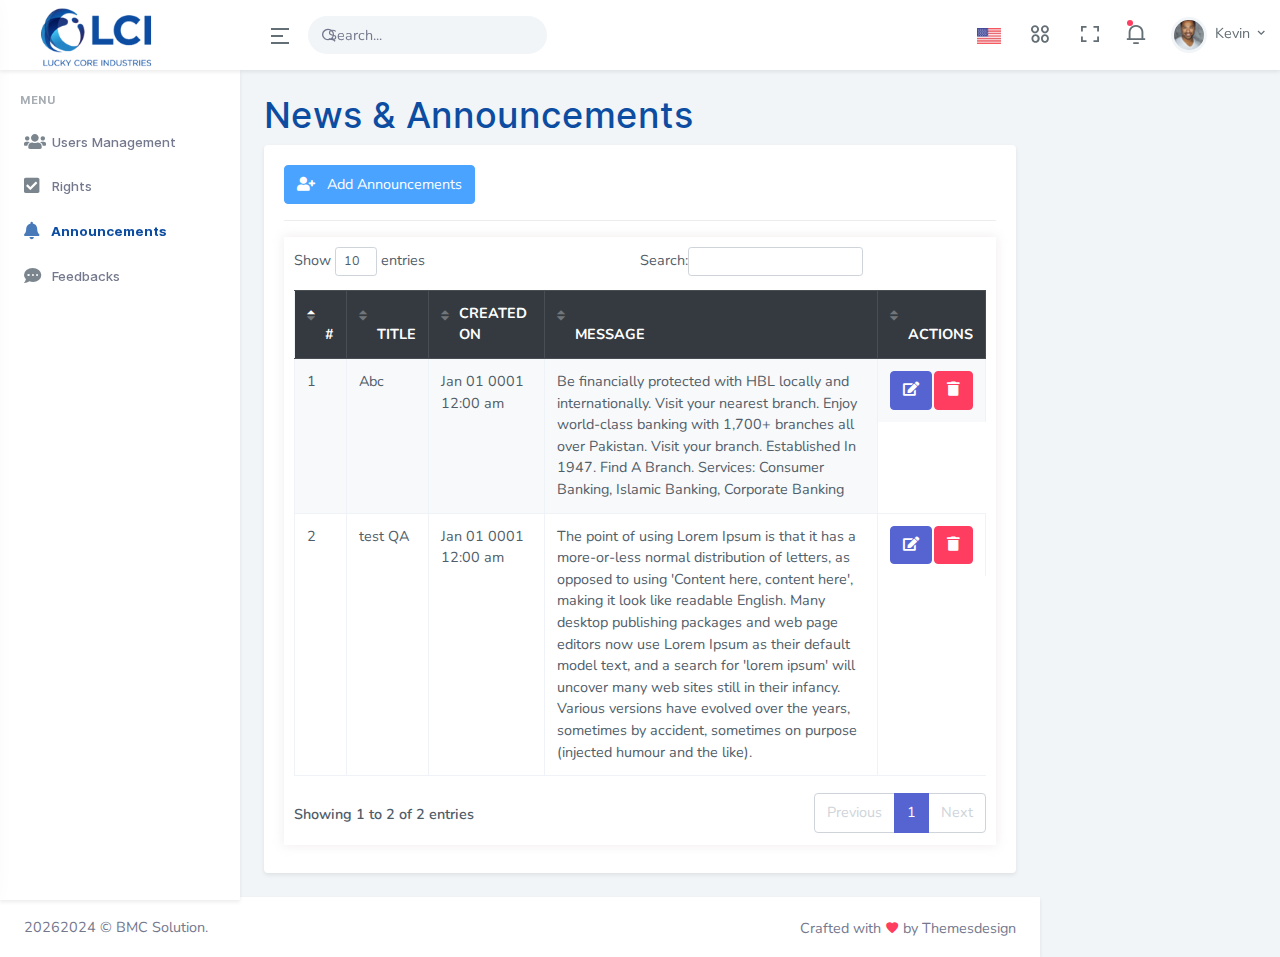
==== Announcements.html @ b4f73aa4 "add new pages" ====
<!doctype html>
<html lang="en">

<head>
    <meta charset="utf-8" />
    <title> Announcements</title>
    <meta name="viewport" content="width=device-width, initial-scale=1.0">
    <meta content="Premium Multipurpose Admin & Dashboard Template" name="description" />
    <meta content="Themesdesign" name="author" />
    <!-- App favicon -->
    <link rel="shortcut icon" href="assets/images/favicon.ico">

    <!-- jquery.vectormap css -->
    <link href="assets/libs/admin-resources/jquery.vectormap/jquery-jvectormap-1.2.2.css" rel="stylesheet"
        type="text/css" />

    <!-- DataTables -->
    <link href="assets/libs/datatables.net-bs4/css/dataTables.bootstrap4.min.css" rel="stylesheet" type="text/css" />

    <!-- Responsive datatable examples -->
    <link href="assets/libs/datatables.net-responsive-bs4/css/responsive.bootstrap4.min.css" rel="stylesheet"
        type="text/css" />

    <!-- Bootstrap Css -->
    <link href="assets/css/bootstrap.min.css" id="bootstrap-style" rel="stylesheet" type="text/css" />
    <!-- Icons Css -->
    <link href="assets/css/icons.min.css" rel="stylesheet" type="text/css" />
    <!-- App Css-->
    <link href="assets/css/app.min.css" rel="stylesheet" type="text/css" />
    <link href="assets/css/app.css" id="app-style" rel="stylesheet" type="text/css" />
    <link href="assets/css/styles.css" rel="stylesheet" type="text/css" />
    <link href="assets/libs/sweetalert2/sweetalert2.min.css" rel="stylesheet" type="text/css">

</head>

<body>

    <!-- <body data-layout="horizontal" data-topbar="dark"> -->

    <!-- Begin page -->
    <div id="layout-wrapper">


        <header id="page-topbar">
            <div class="navbar-header">
                <div class="d-flex">
                    <!-- LOGO -->
                    <div class="navbar-brand-box">
                        <a href="index.html" class="logo logo-dark">
                            <span class="logo-sm">
                                <img src="assets/images/logo-sm-dark.png" alt="logo-sm-dark" class="img-fluid">
                            </span>
                            <span class="logo-lg">
                                <img src="assets/images/logo-dark.png" alt="logo-dark" height="60">
                            </span>
                        </a>

                        <a href="index.html" class="logo logo-light">
                            <span class="logo-sm">
                                <img src="assets/images/logo-sm-light.png" alt="logo-sm-light" class="img-fluid">
                            </span>
                            <span class="logo-lg">
                                <img src="assets/images/logo-light.png" alt="logo-light" height="60">
                            </span>
                        </a>
                    </div>

                    <button type="button" class="btn btn-sm px-3 font-size-24 header-item waves-effect"
                        id="vertical-menu-btn">
                        <i class="ri-menu-2-line align-middle"></i>
                    </button>

                    <!-- App Search-->
                    <form class="app-search d-none d-lg-block">
                        <div class="position-relative">
                            <input type="text" class="form-control" placeholder="Search...">
                            <span class="ri-search-line"></span>
                        </div>
                    </form>


                </div>

                <div class="d-flex">

                    <div class="dropdown d-inline-block d-lg-none ms-2">
                        <button type="button" class="btn header-item noti-icon waves-effect"
                            id="page-header-search-dropdown" data-bs-toggle="dropdown" aria-haspopup="true"
                            aria-expanded="false">
                            <i class="ri-search-line"></i>
                        </button>
                        <div class="dropdown-menu dropdown-menu-lg dropdown-menu-end p-0"
                            aria-labelledby="page-header-search-dropdown">

                            <form class="p-3">
                                <div class="mb-3 m-0">
                                    <div class="input-group">
                                        <input type="text" class="form-control" placeholder="Search ...">
                                        <div class="input-group-append">
                                            <button class="btn btn-primary" type="submit"><i
                                                    class="ri-search-line"></i></button>
                                        </div>
                                    </div>
                                </div>
                            </form>
                        </div>
                    </div>

                    <div class="dropdown d-none d-sm-inline-block">
                        <button type="button" class="btn header-item waves-effect" data-bs-toggle="dropdown"
                            aria-haspopup="true" aria-expanded="false">
                            <img class="" src="assets/images/flags/us.jpg" alt="Header Language" height="16">
                        </button>
                        <div class="dropdown-menu dropdown-menu-end">

                            <!-- item-->
                            <a href="javascript:void(0);" class="dropdown-item notify-item">
                                <img src="assets/images/flags/spain.jpg" alt="user-image" class="me-1" height="12">
                                <span class="align-middle">Spanish</span>
                            </a>

                            <!-- item-->
                            <a href="javascript:void(0);" class="dropdown-item notify-item">
                                <img src="assets/images/flags/germany.jpg" alt="user-image" class="me-1" height="12">
                                <span class="align-middle">German</span>
                            </a>

                            <!-- item-->
                            <a href="javascript:void(0);" class="dropdown-item notify-item">
                                <img src="assets/images/flags/italy.jpg" alt="user-image" class="me-1" height="12">
                                <span class="align-middle">Italian</span>
                            </a>

                            <!-- item-->
                            <a href="javascript:void(0);" class="dropdown-item notify-item">
                                <img src="assets/images/flags/russia.jpg" alt="user-image" class="me-1" height="12">
                                <span class="align-middle">Russian</span>
                            </a>
                        </div>
                    </div>

                    <div class="dropdown d-none d-lg-inline-block ms-1">
                        <button type="button" class="btn header-item noti-icon waves-effect" data-bs-toggle="dropdown"
                            aria-haspopup="true" aria-expanded="false">
                            <i class="ri-apps-2-line"></i>
                        </button>
                        <div class="dropdown-menu dropdown-menu-lg dropdown-menu-end">
                            <div class="px-lg-2">
                                <div class="row g-0">
                                    <div class="col">
                                        <a class="dropdown-icon-item" href="#">
                                            <img src="assets/images/brands/github.png" alt="Github">
                                            <span>GitHub</span>
                                        </a>
                                    </div>
                                    <div class="col">
                                        <a class="dropdown-icon-item" href="#">
                                            <img src="assets/images/brands/bitbucket.png" alt="bitbucket">
                                            <span>Bitbucket</span>
                                        </a>
                                    </div>
                                    <div class="col">
                                        <a class="dropdown-icon-item" href="#">
                                            <img src="assets/images/brands/dribbble.png" alt="dribbble">
                                            <span>Dribbble</span>
                                        </a>
                                    </div>
                                </div>

                                <div class="row g-0">
                                    <div class="col">
                                        <a class="dropdown-icon-item" href="#">
                                            <img src="assets/images/brands/dropbox.png" alt="dropbox">
                                            <span>Dropbox</span>
                                        </a>
                                    </div>
                                    <div class="col">
                                        <a class="dropdown-icon-item" href="#">
                                            <img src="assets/images/brands/mail_chimp.png" alt="mail_chimp">
                                            <span>Mail Chimp</span>
                                        </a>
                                    </div>
                                    <div class="col">
                                        <a class="dropdown-icon-item" href="#">
                                            <img src="assets/images/brands/slack.png" alt="slack">
                                            <span>Slack</span>
                                        </a>
                                    </div>
                                </div>
                            </div>
                        </div>
                    </div>

                    <div class="dropdown d-none d-lg-inline-block ms-1">
                        <button type="button" class="btn header-item noti-icon waves-effect" data-toggle="fullscreen">
                            <i class="ri-fullscreen-line"></i>
                        </button>
                    </div>

                    <div class="dropdown d-inline-block">
                        <button type="button" class="btn header-item noti-icon waves-effect"
                            id="page-header-notifications-dropdown" data-bs-toggle="dropdown" aria-expanded="false">
                            <i class="ri-notification-3-line"></i>
                            <span class="noti-dot"></span>
                        </button>
                        <div class="dropdown-menu dropdown-menu-lg dropdown-menu-end p-0"
                            aria-labelledby="page-header-notifications-dropdown">
                            <div class="p-3">
                                <div class="row align-items-center">
                                    <div class="col">
                                        <h6 class="m-0"> Notifications </h6>
                                    </div>
                                    <div class="col-auto">
                                        <a href="#!" class="small"> View All</a>
                                    </div>
                                </div>
                            </div>
                            <div data-simplebar style="max-height: 230px;">
                                <a href="" class="text-reset notification-item">
                                    <div class="d-flex">
                                        <div class="avatar-xs me-3">
                                            <span class="avatar-title bg-primary rounded-circle font-size-16">
                                                <i class="ri-shopping-cart-line"></i>
                                            </span>
                                        </div>
                                        <div class="flex-1">
                                            <h6 class="mb-1">Your order is placed</h6>
                                            <div class="font-size-12 text-muted">
                                                <p class="mb-1">If several languages coalesce the grammar</p>
                                                <p class="mb-0"><i class="mdi mdi-clock-outline"></i> 3 min ago</p>
                                            </div>
                                        </div>
                                    </div>
                                </a>
                                <a href="" class="text-reset notification-item">
                                    <div class="d-flex">
                                        <img src="assets/images/users/avatar-3.jpg"
                                            class="me-3 rounded-circle avatar-xs" alt="user-pic">
                                        <div class="flex-1">
                                            <h6 class="mb-1">James Lemire</h6>
                                            <div class="font-size-12 text-muted">
                                                <p class="mb-1">It will seem like simplified English.</p>
                                                <p class="mb-0"><i class="mdi mdi-clock-outline"></i> 1 hours ago</p>
                                            </div>
                                        </div>
                                    </div>
                                </a>
                                <a href="" class="text-reset notification-item">
                                    <div class="d-flex">
                                        <div class="avatar-xs me-3">
                                            <span class="avatar-title bg-success rounded-circle font-size-16">
                                                <i class="ri-checkbox-circle-line"></i>
                                            </span>
                                        </div>
                                        <div class="flex-1">
                                            <h6 class="mb-1">Your item is shipped</h6>
                                            <div class="font-size-12 text-muted">
                                                <p class="mb-1">If several languages coalesce the grammar</p>
                                                <p class="mb-0"><i class="mdi mdi-clock-outline"></i> 3 min ago</p>
                                            </div>
                                        </div>
                                    </div>
                                </a>

                                <a href="" class="text-reset notification-item">
                                    <div class="d-flex">
                                        <img src="assets/images/users/avatar-4.jpg"
                                            class="me-3 rounded-circle avatar-xs" alt="user-pic">
                                        <div class="flex-1">
                                            <h6 class="mb-1">Salena Layfield</h6>
                                            <div class="font-size-12 text-muted">
                                                <p class="mb-1">As a skeptical Cambridge friend of mine occidental.</p>
                                                <p class="mb-0"><i class="mdi mdi-clock-outline"></i> 1 hours ago</p>
                                            </div>
                                        </div>
                                    </div>
                                </a>
                            </div>
                            <div class="p-2 border-top">
                                <div class="d-grid">
                                    <a class="btn btn-sm btn-link font-size-14 text-center" href="javascript:void(0)">
                                        <i class="mdi mdi-arrow-right-circle me-1"></i> View More..
                                    </a>
                                </div>
                            </div>
                        </div>
                    </div>

                    <div class="dropdown d-inline-block user-dropdown">
                        <button type="button" class="btn header-item waves-effect" id="page-header-user-dropdown"
                            data-bs-toggle="dropdown" aria-haspopup="true" aria-expanded="false">
                            <img class="rounded-circle header-profile-user" src="assets/images/users/avatar-2.jpg"
                                alt="Header Avatar">
                            <span class="d-none d-xl-inline-block ms-1">Kevin</span>
                            <i class="mdi mdi-chevron-down d-none d-xl-inline-block"></i>
                        </button>
                        <div class="dropdown-menu dropdown-menu-end">
                            <!-- item-->
                            <a class="dropdown-item" href="#"><i class="ri-user-line align-middle me-1"></i> Profile</a>
                            <a class="dropdown-item" href="#"><i class="ri-wallet-2-line align-middle me-1"></i> My
                                Wallet</a>
                            <a class="dropdown-item d-block" href="#"><span
                                    class="badge bg-success float-end mt-1">11</span><i
                                    class="ri-settings-2-line align-middle me-1"></i> Settings</a>
                            <a class="dropdown-item" href="#"><i class="ri-lock-unlock-line align-middle me-1"></i> Lock
                                screen</a>
                            <div class="dropdown-divider"></div>
                            <a class="dropdown-item text-danger" href="#"><i
                                    class="ri-shut-down-line align-middle me-1 text-danger"></i> Logout</a>
                        </div>
                    </div>

                    <!-- <div class="dropdown d-inline-block">
                            <button type="button" class="btn header-item noti-icon right-bar-toggle waves-effect">
                                <i class="ri-settings-2-line"></i>
                            </button>
                        </div> -->

                </div>
            </div>
        </header>

        <!-- ========== Left Sidebar Start ========== -->
        <div class="vertical-menu">

            <div data-simplebar class="h-100">

                <!--- Sidemenu -->
                <div id="sidebar-menu">
                    <!-- Left Menu Start -->
                    <ul class="metismenu list-unstyled" id="side-menu">
                        <li class="menu-title">Menu</li>


                        <li>
                            <a href="UsersManagement.html" class=" waves-effect">
                                <!-- <i class="ri-calendar-2-line"></i> -->
                                <i class="fa  fa-users "></i>
                                <span>Users Management</span>
                            </a>
                        </li>

                        <li>
                            <a href="right.html" class=" waves-effect">
                                <i class="fa fa-check-square" aria-hidden="true"></i>
                                <span>Rights</span>
                            </a>
                        </li>
                        <li>
                            <a href="Announcements.html" class=" waves-effect">
                                <i class="fa  fa-bell"></i>
                                <span>Announcements</span>
                            </a>
                        </li>
                        <li>
                            <a href="Feedbacks.html" class=" waves-effect">
                                <i class="fa  fa-comment-dots"></i>
                                <span>Feedbacks</span>
                            </a>
                        </li>



                    </ul>
                </div>
                <!-- Sidebar -->
            </div>
        </div>
        <!-- Left Sidebar End -->



        <!-- ============================================================== -->
        <!-- Start right Content here -->
        <!-- ============================================================== -->
        <div class="main-content">

            <div class="page-content">
                <div class="container-fluid">
                    <div class="row">
                        <div class="col-12">
                           
                            <div class="page-title">
                                <h1>News & Announcements </h1>
                            </div>
                        </div>
                    </div>
                    <div class="row">

                        <div class="col-12">
                            <div class="card">
                                <div class="card-body">
                                    <div class="row">
                                        <div class="col-12">
                                            <button type="button" class="btn btn-info waves-effect waves-light" id="" data-bs-toggle="modal" data-bs-target=".addmessages">
                                                <i class="fa  fa-user-plus"></i> &nbsp; Add Announcements</button>
                                        </div>
                                    </div>
                                    <hr>
                                    <div class="row my-2">
                                        <div class="col-12">
                                            <div class="table-box">
                                                <div class="table-responsive">
                                                    <table class="table table-bordered table-striped table-hover display">
                                                        <thead class="table-dark">
                                                            <tr>
                                                                <th>#</th>
                                                                <th>TITLE</th>
                                                                <th>CREATED ON</th>
                                                                <th>MESSAGE</th>
                                                                <th>ACTIONS</th>
                                                                 
                                                            </tr>
                                                        </thead>
                                                        <tbody id="body">
                                                            <tr>
                                                                <td> 1 </td>
                                                                <td>Abc</td> 
                                                                <td>
                                                                    Jan 01 0001 12:00 am
                                                                </td>
                                                                <td>
                                                                    Be financially protected with HBL locally and internationally. Visit your nearest branch. Enjoy world-class banking with
                                                                    1,700+ branches all over Pakistan. Visit your branch. Established In 1947. Find A Branch. Services: Consumer Banking,
                                                                    Islamic Banking, Corporate Banking
                                                                </td>
                                                                <td class="d-lg-flex justify-content-between">
                                                                    
                                                                    <button type="button" class="btn btn-icon btn-primary" data-bs-toggle="modal" data-bs-target=".addmessages">
                                                                        <i class="fa  fa-edit"></i>
                                                                    </button>
                                                                    <button type="button" class="btn btn-icon btn-danger waves-effect waves-light" id="sa-message1">
                                                                        <i class="fa fa-trash" aria-hidden="true"></i>
                                                                    </button>
                                                                </td>
                                                            </tr>
                                                            <tr>
                                                                <td> 2 </td>
                                                                <td>test QA</td>
                                                                <td>
                                                                    Jan 01 0001 12:00 am
                                                                </td>
                                                                <td>
                                                                The point of using Lorem Ipsum is that it has a more-or-less normal distribution of letters, as opposed to using
                                                                'Content here, content here', making it look like readable English. Many desktop publishing packages and web page
                                                                editors now use Lorem Ipsum as their default model text, and a search for 'lorem ipsum' will uncover many web sites
                                                                still in their infancy. Various versions have evolved over the years, sometimes by accident, sometimes on purpose
                                                                (injected humour and the like).
                                                                </td>
                                                                <td class="d-lg-flex justify-content-between"> 
                                                            
                                                                    <button type="button" class="btn btn-icon btn-primary" data-bs-toggle="modal" data-bs-target=".addmessages">
                                                                        <i class="fa  fa-edit"></i>
                                                                    </button>
                                                                    <button type="button" class="btn btn-icon btn-danger waves-effect waves-light" id="sa-message2">
                                                                        <i class="fa fa-trash" aria-hidden="true"></i>
                                                                    </button>
                                                                </td>
                                                            </tr>
                                    
                                                        </tbody>
                                                    </table>
                                                </div>
                                            </div>
                                        </div>
                                    </div>
                                </div>
                            </div>
                        </div>
                    </div>
                </div>

            </div>
            <!-- End Page-content -->

            <footer class="footer">
                <div class="container-fluid">
                    <div class="row">
                        <div class="col-sm-6">
                            <script>document.write(new Date().getFullYear())</script>2024 © BMC Solution.
                        </div>
                        <div class="col-sm-6">
                            <div class="text-sm-end d-none d-sm-block">
                                Crafted with <i class="mdi mdi-heart text-danger"></i> by Themesdesign
                            </div>
                        </div>
                    </div>
                </div>
            </footer>

        </div>
        <!-- end main content-->

    </div>
    <!-- END layout-wrapper -->

    <!-- Right Sidebar -->
    <div class="right-bar">
        <div data-simplebar class="h-100">
            <div class="rightbar-title d-flex align-items-center px-3 py-4">

                <h5 class="m-0 me-2">Settings</h5>

                <a href="javascript:void(0);" class="right-bar-toggle ms-auto">
                    <i class="mdi mdi-close noti-icon"></i>
                </a>
            </div>

            <!-- Settings -->
            <hr class="mt-0" />
            <h6 class="text-center mb-0">Choose Layouts</h6>

            <div class="p-4">
                <div class="mb-2">
                    <img src="assets/images/layouts/layout-1.jpg" class="img-fluid img-thumbnail" alt="layout-1">
                </div>

                <div class="form-check form-switch mb-3">
                    <input class="form-check-input theme-choice" type="checkbox" id="light-mode-switch" checked>
                    <label class="form-check-label" for="light-mode-switch">Light Mode</label>
                </div>

                <div class="mb-2">
                    <img src="assets/images/layouts/layout-2.jpg" class="img-fluid img-thumbnail" alt="layout-2">
                </div>
                <div class="form-check form-switch mb-3">
                    <input class="form-check-input theme-choice" type="checkbox" id="dark-mode-switch"
                        data-bsStyle="assets/css/bootstrap-dark.min.css" data-appStyle="assets/css/app-dark.min.css">
                    <label class="form-check-label" for="dark-mode-switch">Dark Mode</label>
                </div>

                <div class="mb-2">
                    <img src="assets/images/layouts/layout-3.jpg" class="img-fluid img-thumbnail" alt="layout-3">
                </div>
                <div class="form-check form-switch mb-5">
                    <input class="form-check-input theme-choice" type="checkbox" id="rtl-mode-switch"
                        data-appStyle="assets/css/app-rtl.min.css">
                    <label class="form-check-label" for="rtl-mode-switch">RTL Mode</label>
                </div>


            </div>

        </div> <!-- end slimscroll-menu-->
    </div>
    <!-- /Right-bar -->

    <!-- Right bar overlay-->
    <div class="rightbar-overlay"></div>
         
                    <!-- modal stat here -->
    <div class="modal fade addmessages" tabindex="-1" aria-labelledby="addmessageLabel" aria-hidden="true" >
        <div class="modal-dialog">
            <div class="modal-content">
                <div class="modal-header">
                    <h5 class="modal-title" id="addmessageLabel">Rights</h5>
                    <button type="button" class="btn-close" data-bs-dismiss="modal" aria-label="Close"></button>
                </div>
                <div class="modal-body">
                    <form action="">
                          <div class="row">
                        <div class="col-12 form-group ">
                            <label for="title" class="form-label">Title:</label>
                            <input type="text" class="form-control" name="" id="title" placeholder="Enter title here" required>
                        </div>
                        <div class="col-12 form-group ">
                            <label for="title" class="form-label">Message:</label>
                            <textarea name="" id=""  class="form-control w-100" rows="5"></textarea>
                        </div>
                        </div>
                         
                        <div class="row mt-3">
                            <div class="col-12 text-end">
                            <button class="btn btn-primary" type="submit"> <i class="fa fa-save"></i> &nbsp; Save</button>
                            </div>
                        </div>
                    </form>
                </div>
            </div><!-- /.modal-content -->
        </div><!-- /.modal-dialog -->
    </div>
    <!-- JAVASCRIPT -->
    <script src="assets/libs/jquery/jquery.min.js"></script>
    <script src="assets/libs/bootstrap/js/bootstrap.bundle.min.js"></script>
    <script src="assets/libs/metismenu/metisMenu.min.js"></script>
    <script src="assets/libs/simplebar/simplebar.min.js"></script>
    <script src="assets/libs/node-waves/waves.min.js"></script>


    <!-- apexcharts -->
    <script src="assets/libs/apexcharts/apexcharts.min.js"></script>

    <!-- jquery.vectormap map -->
    <script src="assets/libs/admin-resources/jquery.vectormap/jquery-jvectormap-1.2.2.min.js"></script>
    <script src="assets/libs/admin-resources/jquery.vectormap/maps/jquery-jvectormap-us-merc-en.js"></script>

    <!-- Required datatable js -->
    <script src="assets/libs/datatables.net/js/jquery.dataTables.min.js"></script>
    <script src="assets/libs/datatables.net-bs4/js/dataTables.bootstrap4.min.js"></script>

    <!-- Responsive examples -->
    <script src="assets/libs/datatables.net-responsive/js/dataTables.responsive.min.js"></script>
    <script src="assets/libs/datatables.net-responsive-bs4/js/responsive.bootstrap4.min.js"></script>

    <!-- <script src="assets/js/pages/dashboard.init.js"></script> -->
    <script src="assets/libs/sweetalert2/sweetalert2.min.js"></script>
    <script src="assets/js/pages/sweet-alerts.init.js"></script>

    <!-- App js -->
    <script src="assets/js/app.js"></script>
</body>

</html>
---- assets/libs/datatables.net-responsive-bs4/css/responsive.bootstrap4.min.css ----
table.dataTable.dtr-inline.collapsed>tbody>tr>td.child,table.dataTable.dtr-inline.collapsed>tbody>tr>th.child,table.dataTable.dtr-inline.collapsed>tbody>tr>td.dataTables_empty{cursor:default !important}table.dataTable.dtr-inline.collapsed>tbody>tr>td.child:before,table.dataTable.dtr-inline.collapsed>tbody>tr>th.child:before,table.dataTable.dtr-inline.collapsed>tbody>tr>td.dataTables_empty:before{display:none !important}table.dataTable.dtr-inline.collapsed>tbody>tr[role="row"]>td.dtr-control,table.dataTable.dtr-inline.collapsed>tbody>tr[role="row"]>th.dtr-control{position:relative;padding-left:30px;cursor:pointer}table.dataTable.dtr-inline.collapsed>tbody>tr[role="row"]>td.dtr-control:before,table.dataTable.dtr-inline.collapsed>tbody>tr[role="row"]>th.dtr-control:before{top:50%;left:5px;height:14px;width:14px;margin-top:-9px;display:block;position:absolute;color:white;border:2px solid white;border-radius:14px;box-shadow:0 0 3px #444;box-sizing:content-box;text-align:center;text-indent:0 !important;font-family:'Courier New', Courier, monospace;line-height:14px;content:'+';background-color:#0275d8}table.dataTable.dtr-inline.collapsed>tbody>tr.parent>td.dtr-control:before,table.dataTable.dtr-inline.collapsed>tbody>tr.parent>th.dtr-control:before{content:'-';background-color:#d33333}table.dataTable.dtr-inline.collapsed.compact>tbody>tr>td.dtr-control,table.dataTable.dtr-inline.collapsed.compact>tbody>tr>th.dtr-control{padding-left:27px}table.dataTable.dtr-inline.collapsed.compact>tbody>tr>td.dtr-control:before,table.dataTable.dtr-inline.collapsed.compact>tbody>tr>th.dtr-control:before{left:4px;height:14px;width:14px;border-radius:14px;line-height:14px;text-indent:3px}table.dataTable.dtr-column>tbody>tr>td.control,table.dataTable.dtr-column>tbody>tr>th.control{position:relative;cursor:pointer}table.dataTable.dtr-column>tbody>tr>td.control:before,table.dataTable.dtr-column>tbody>tr>th.control:before{top:50%;left:50%;height:16px;width:16px;margin-top:-10px;margin-left:-10px;display:block;position:absolute;color:white;border:2px solid white;border-radius:14px;box-shadow:0 0 3px #444;box-sizing:content-box;text-align:center;text-indent:0 !important;font-family:'Courier New', Courier, monospace;line-height:14px;content:'+';background-color:#0275d8}table.dataTable.dtr-column>tbody>tr.parent td.control:before,table.dataTable.dtr-column>tbody>tr.parent th.control:before{content:'-';background-color:#d33333}table.dataTable>tbody>tr.child{padding:0.5em 1em}table.dataTable>tbody>tr.child:hover{background:transparent !important}table.dataTable>tbody>tr.child ul.dtr-details{display:inline-block;list-style-type:none;margin:0;padding:0}table.dataTable>tbody>tr.child ul.dtr-details>li{border-bottom:1px solid #efefef;padding:0.5em 0}table.dataTable>tbody>tr.child ul.dtr-details>li:first-child{padding-top:0}table.dataTable>tbody>tr.child ul.dtr-details>li:last-child{border-bottom:none}table.dataTable>tbody>tr.child span.dtr-title{display:inline-block;min-width:75px;font-weight:bold}div.dtr-modal{position:fixed;box-sizing:border-box;top:0;left:0;height:100%;width:100%;z-index:100;padding:10em 1em}div.dtr-modal div.dtr-modal-display{position:absolute;top:0;left:0;bottom:0;right:0;width:50%;height:50%;overflow:auto;margin:auto;z-index:102;overflow:auto;background-color:#f5f5f7;border:1px solid black;border-radius:0.5em;box-shadow:0 12px 30px rgba(0,0,0,0.6)}div.dtr-modal div.dtr-modal-content{position:relative;padding:1em}div.dtr-modal div.dtr-modal-close{position:absolute;top:6px;right:6px;width:22px;height:22px;border:1px solid #eaeaea;background-color:#f9f9f9;text-align:center;border-radius:3px;cursor:pointer;z-index:12}div.dtr-modal div.dtr-modal-close:hover{background-color:#eaeaea}div.dtr-modal div.dtr-modal-background{position:fixed;top:0;left:0;right:0;bottom:0;z-index:101;background:rgba(0,0,0,0.6)}@media screen and (max-width: 767px){div.dtr-modal div.dtr-modal-display{width:95%}}div.dtr-bs-modal table.table tr:first-child td{border-top:none}table.dataTable.dtr-inline.collapsed.table-sm>tbody>tr>td:first-child:before,table.dataTable.dtr-inline.collapsed.table-sm>tbody>tr>th:first-child:before{top:5px}
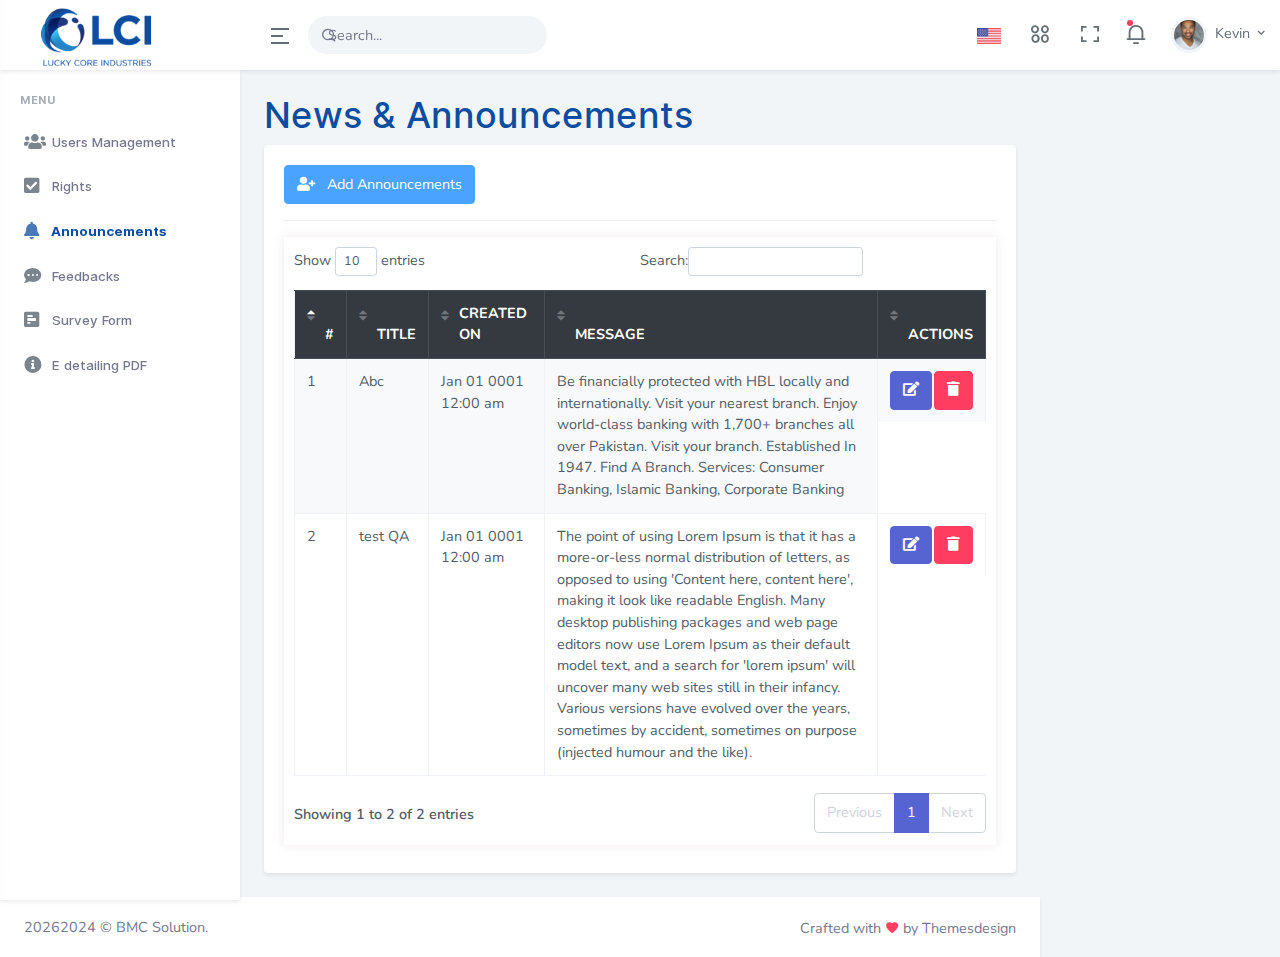
==== commit aec9d70c: "add page" ====
--- a/Announcements.html
+++ b/Announcements.html
@@ -31,15 +31,11 @@
     <link href="assets/css/styles.css" rel="stylesheet" type="text/css" />
     <link href="assets/libs/sweetalert2/sweetalert2.min.css" rel="stylesheet" type="text/css">
 
-</head>
-
-<body>
-
-    <!-- <body data-layout="horizontal" data-topbar="dark"> -->
-
+</head> 
+<body> 
+    <!-- <body data-layout="horizontal" data-topbar="dark"> --> 
     <!-- Begin page -->
-    <div id="layout-wrapper">
-
+    <div id="layout-wrapper"> 
 
         <header id="page-topbar">
             <div class="navbar-header">
@@ -305,7 +301,7 @@
                             <a class="dropdown-item" href="#"><i class="ri-lock-unlock-line align-middle me-1"></i> Lock
                                 screen</a>
                             <div class="dropdown-divider"></div>
-                            <a class="dropdown-item text-danger" href="#"><i
+                            <a class="dropdown-item text-danger" href="auth-login.html"><i
                                     class="ri-shut-down-line align-middle me-1 text-danger"></i> Logout</a>
                         </div>
                     </div>
@@ -321,25 +317,20 @@
         </header>
 
         <!-- ========== Left Sidebar Start ========== -->
-        <div class="vertical-menu">
-
-            <div data-simplebar class="h-100">
-
+        <div class="vertical-menu"> 
+            <div data-simplebar class="h-100"> 
                 <!--- Sidemenu -->
                 <div id="sidebar-menu">
                     <!-- Left Menu Start -->
                     <ul class="metismenu list-unstyled" id="side-menu">
-                        <li class="menu-title">Menu</li>
-
-
+                        <li class="menu-title">Menu</li>  
                         <li>
                             <a href="UsersManagement.html" class=" waves-effect">
                                 <!-- <i class="ri-calendar-2-line"></i> -->
                                 <i class="fa  fa-users "></i>
                                 <span>Users Management</span>
                             </a>
-                        </li>
-
+                        </li> 
                         <li>
                             <a href="right.html" class=" waves-effect">
                                 <i class="fa fa-check-square" aria-hidden="true"></i>
@@ -358,41 +349,45 @@
                                 <span>Feedbacks</span>
                             </a>
                         </li>
-
-
-
+                    <li>
+                        <a href="Surveyform.html" class=" waves-effect">
+                            <i class="fas fa-poll-h"></i>
+                            <span>Survey Form</span>
+                        </a>
+                    </li>
+                    <li>
+                        <a href="E-detailing.html" class=" waves-effect">
+                            <i class="fas fa-info-circle"></i>
+                            <span>E detailing PDF</span>
+                        </a>
+                    </li>  
                     </ul>
                 </div>
                 <!-- Sidebar -->
             </div>
         </div>
-        <!-- Left Sidebar End -->
-
-
-
+        <!-- Left Sidebar End -->  
         <!-- ============================================================== -->
         <!-- Start right Content here -->
         <!-- ============================================================== -->
-        <div class="main-content">
-
+        <div class="main-content"> 
             <div class="page-content">
                 <div class="container-fluid">
                     <div class="row">
-                        <div class="col-12">
-                           
+                        <div class="col-12"> 
                             <div class="page-title">
                                 <h1>News & Announcements </h1>
                             </div>
                         </div>
                     </div>
-                    <div class="row">
-
+                    <div class="row"> 
                         <div class="col-12">
                             <div class="card">
                                 <div class="card-body">
                                     <div class="row">
                                         <div class="col-12">
-                                            <button type="button" class="btn btn-info waves-effect waves-light" id="" data-bs-toggle="modal" data-bs-target=".addmessages">
+                                            <button type="button" class="btn btn-info waves-effect waves-light" id=""
+                                                data-bs-toggle="modal" data-bs-target=".addmessages">
                                                 <i class="fa  fa-user-plus"></i> &nbsp; Add Announcements</button>
                                         </div>
                                     </div>
@@ -401,35 +396,44 @@
                                         <div class="col-12">
                                             <div class="table-box">
                                                 <div class="table-responsive">
-                                                    <table class="table table-bordered table-striped table-hover display">
+                                                    <table
+                                                        class="table table-bordered table-striped table-hover display">
                                                         <thead class="table-dark">
                                                             <tr>
                                                                 <th>#</th>
                                                                 <th>TITLE</th>
                                                                 <th>CREATED ON</th>
                                                                 <th>MESSAGE</th>
-                                                                <th>ACTIONS</th>
-                                                                 
+                                                                <th>ACTIONS</th> 
                                                             </tr>
                                                         </thead>
                                                         <tbody id="body">
                                                             <tr>
                                                                 <td> 1 </td>
-                                                                <td>Abc</td> 
+                                                                <td>Abc</td>
                                                                 <td>
                                                                     Jan 01 0001 12:00 am
                                                                 </td>
                                                                 <td>
-                                                                    Be financially protected with HBL locally and internationally. Visit your nearest branch. Enjoy world-class banking with
-                                                                    1,700+ branches all over Pakistan. Visit your branch. Established In 1947. Find A Branch. Services: Consumer Banking,
+                                                                    Be financially protected with HBL locally and
+                                                                    internationally. Visit your nearest branch. Enjoy
+                                                                    world-class banking with
+                                                                    1,700+ branches all over Pakistan. Visit your
+                                                                    branch. Established In 1947. Find A Branch.
+                                                                    Services: Consumer Banking,
                                                                     Islamic Banking, Corporate Banking
                                                                 </td>
                                                                 <td class="d-lg-flex justify-content-between">
-                                                                    
-                                                                    <button type="button" class="btn btn-icon btn-primary" data-bs-toggle="modal" data-bs-target=".addmessages">
+
+                                                                    <button type="button"
+                                                                        class="btn btn-icon btn-primary"
+                                                                        data-bs-toggle="modal"
+                                                                        data-bs-target=".addmessages">
                                                                         <i class="fa  fa-edit"></i>
                                                                     </button>
-                                                                    <button type="button" class="btn btn-icon btn-danger waves-effect waves-light" id="sa-message1">
+                                                                    <button type="button"
+                                                                        class="btn btn-icon btn-danger waves-effect waves-light"
+                                                                        id="sa-message1">
                                                                         <i class="fa fa-trash" aria-hidden="true"></i>
                                                                     </button>
                                                                 </td>
@@ -441,23 +445,36 @@
                                                                     Jan 01 0001 12:00 am
                                                                 </td>
                                                                 <td>
-                                                                The point of using Lorem Ipsum is that it has a more-or-less normal distribution of letters, as opposed to using
-                                                                'Content here, content here', making it look like readable English. Many desktop publishing packages and web page
-                                                                editors now use Lorem Ipsum as their default model text, and a search for 'lorem ipsum' will uncover many web sites
-                                                                still in their infancy. Various versions have evolved over the years, sometimes by accident, sometimes on purpose
-                                                                (injected humour and the like).
+                                                                    The point of using Lorem Ipsum is that it has a
+                                                                    more-or-less normal distribution of letters, as
+                                                                    opposed to using
+                                                                    'Content here, content here', making it look like
+                                                                    readable English. Many desktop publishing packages
+                                                                    and web page
+                                                                    editors now use Lorem Ipsum as their default model
+                                                                    text, and a search for 'lorem ipsum' will uncover
+                                                                    many web sites
+                                                                    still in their infancy. Various versions have
+                                                                    evolved over the years, sometimes by accident,
+                                                                    sometimes on purpose
+                                                                    (injected humour and the like).
                                                                 </td>
-                                                                <td class="d-lg-flex justify-content-between"> 
-                                                            
-                                                                    <button type="button" class="btn btn-icon btn-primary" data-bs-toggle="modal" data-bs-target=".addmessages">
+                                                                <td class="d-lg-flex justify-content-between">
+
+                                                                    <button type="button"
+                                                                        class="btn btn-icon btn-primary"
+                                                                        data-bs-toggle="modal"
+                                                                        data-bs-target=".addmessages">
                                                                         <i class="fa  fa-edit"></i>
                                                                     </button>
-                                                                    <button type="button" class="btn btn-icon btn-danger waves-effect waves-light" id="sa-message2">
+                                                                    <button type="button"
+                                                                        class="btn btn-icon btn-danger waves-effect waves-light"
+                                                                        id="sa-message2">
                                                                         <i class="fa fa-trash" aria-hidden="true"></i>
                                                                     </button>
                                                                 </td>
                                                             </tr>
-                                    
+
                                                         </tbody>
                                                     </table>
                                                 </div>
@@ -547,9 +564,9 @@
 
     <!-- Right bar overlay-->
     <div class="rightbar-overlay"></div>
-         
-                    <!-- modal stat here -->
-    <div class="modal fade addmessages" tabindex="-1" aria-labelledby="addmessageLabel" aria-hidden="true" >
+
+    <!-- modal stat here -->
+    <div class="modal fade addmessages" tabindex="-1" aria-labelledby="addmessageLabel" aria-hidden="true">
         <div class="modal-dialog">
             <div class="modal-content">
                 <div class="modal-header">
@@ -558,20 +575,22 @@
                 </div>
                 <div class="modal-body">
                     <form action="">
-                          <div class="row">
-                        <div class="col-12 form-group ">
-                            <label for="title" class="form-label">Title:</label>
-                            <input type="text" class="form-control" name="" id="title" placeholder="Enter title here" required>
-                        </div>
-                        <div class="col-12 form-group ">
-                            <label for="title" class="form-label">Message:</label>
-                            <textarea name="" id=""  class="form-control w-100" rows="5"></textarea>
-                        </div>
-                        </div>
-                         
+                        <div class="row">
+                            <div class="col-12 form-group ">
+                                <label for="title" class="form-label">Title:</label>
+                                <input type="text" class="form-control" name="" id="title"
+                                    placeholder="Enter title here" required>
+                            </div>
+                            <div class="col-12 form-group ">
+                                <label for="title" class="form-label">Message:</label>
+                                <textarea name="" id="" class="form-control w-100" rows="5"></textarea>
+                            </div>
+                        </div>
+
                         <div class="row mt-3">
                             <div class="col-12 text-end">
-                            <button class="btn btn-primary" type="submit"> <i class="fa fa-save"></i> &nbsp; Save</button>
+                                <button class="btn btn-primary" type="submit"> <i class="fa fa-save"></i> &nbsp;
+                                    Save</button>
                             </div>
                         </div>
                     </form>
@@ -584,8 +603,7 @@
     <script src="assets/libs/bootstrap/js/bootstrap.bundle.min.js"></script>
     <script src="assets/libs/metismenu/metisMenu.min.js"></script>
     <script src="assets/libs/simplebar/simplebar.min.js"></script>
-    <script src="assets/libs/node-waves/waves.min.js"></script>
-
+    <script src="assets/libs/node-waves/waves.min.js"></script> 
 
     <!-- apexcharts -->
     <script src="assets/libs/apexcharts/apexcharts.min.js"></script>
--- a/assets/css/styles.css
+++ b/assets/css/styles.css
@@ -67,4 +67,7 @@
   ::-webkit-scrollbar-thumb {
      background-color: #0c4da2;
      outline: 1px solid slategrey;
+ }
+ .Survey-div .table>:not(caption)>*>* {
+     padding: 0.75rem 0.5rem !important; 
  }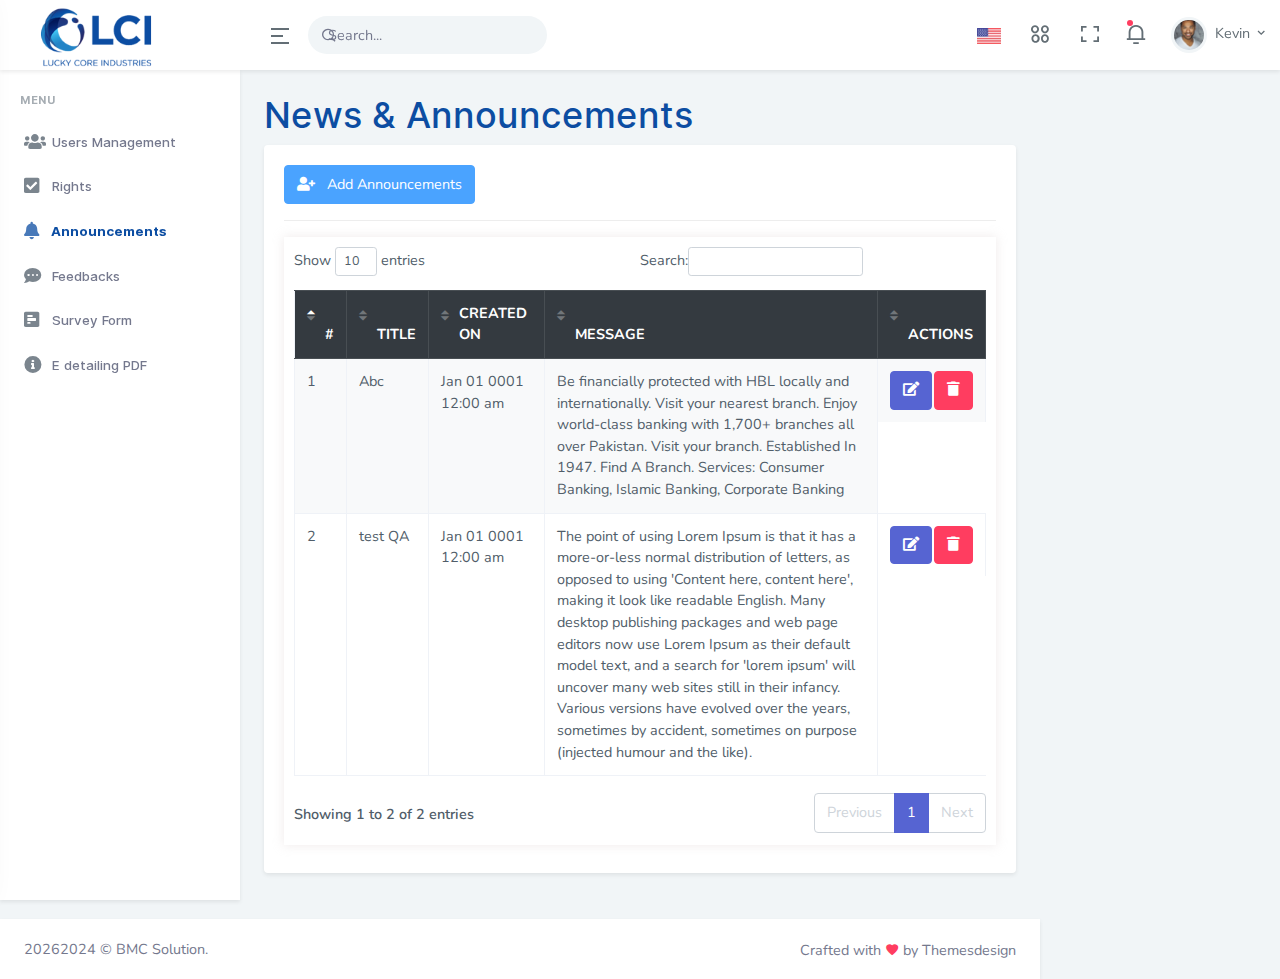
==== commit e16d614e: "push all pages" ====
--- a/Announcements.html
+++ b/Announcements.html
@@ -622,8 +622,7 @@
 
     <!-- <script src="assets/js/pages/dashboard.init.js"></script> -->
     <script src="assets/libs/sweetalert2/sweetalert2.min.js"></script>
-    <script src="assets/js/pages/sweet-alerts.init.js"></script>
-
+    <script src="assets/js/pages/sweet-alerts.init.js"></script> []
     <!-- App js -->
     <script src="assets/js/app.js"></script>
 </body>
